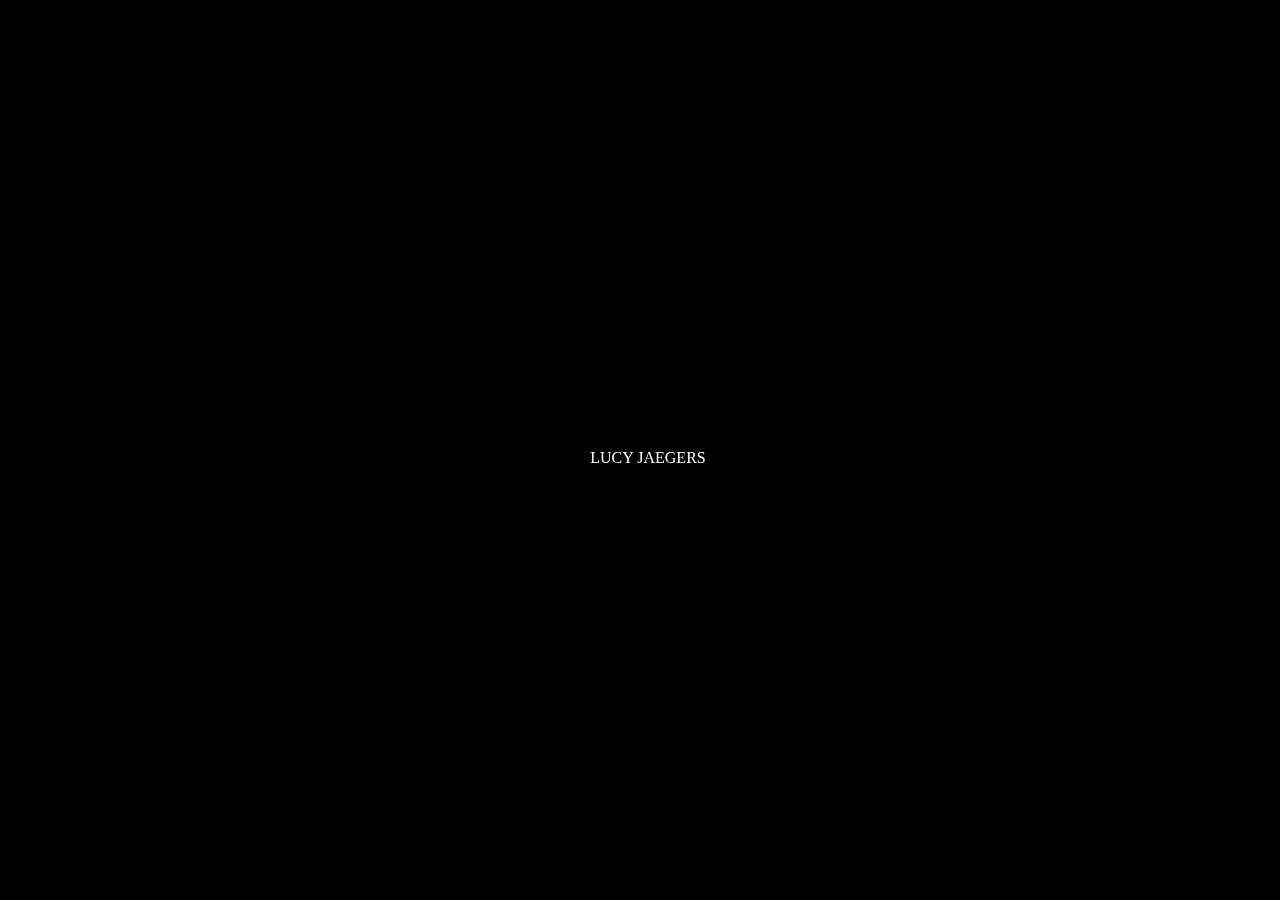
==== menu.html @ 8db87bff "Add files via upload" ====
<!DOCTYPE html>
<html>
  <head>
    <meta charset="UTF-8">
    <title>menu</title>
    <script src="libraries/p5.js" type="text/javascript"></script>
     <link type="text/css" rel="stylesheet" href="stylesheet.css"/>
     <script src="libraries/jquery-3.1.1.min.js"></script>

    <script src="libraries/p5.dom.js" type="text/javascript"></script>
    <script src="libraries/p5.sound.js" type="text/javascript"></script>

      <script>
      setTimeout(function(){
        $(document).ready(function(){
              $("#game1button").fadeIn(1000);
              $("#game2button").fadeIn(1000);
              $("#menutext").fadeIn(3000);
              $("#Name").fadeIn(3000);
              $("#game1title").fadeIn(5000);
              $("#game2title").fadeIn(5000);

        });
      },0);

  </script>

  </head>
  <body class ="trail">

    <div id="game1button" class= "gamebutton" style="display:none;"></div>           
    <div id="game2button" class= "gamebutton" style="display:none;"> </div> 

    <div id="game1title" style="display:none;">Falling stars</div>    
    <div id="game2title" style="display:none;">Chasing rainbows</div>      


    <div id="menutext" style="display:none;">Choose your game</div> 
    <div id="Name" style="display:none;"><a href="https://LucyJaegers.tumblr.com">Lucy Jaegers</a></div>      

    <script src="mousetrail.js" type="text/javascript"></script>

    <script>
       document.getElementById('game1button').addEventListener("click", redirect);
       function redirect() {
        window.location = "stars.HTML";}
   </script>

   <script>     
       document.getElementById('game2button').addEventListener("click", redirect);
       function redirect() {
       window.location = "rainbow.HTML";}
   </script>

  </body>
<footer>LUCY JAEGERS</footer>

</html>
---- stylesheet.css ----
* {
   background-color: #000000; 
}

.fullscreen {
    position: fixed;
    top: 0;
    right: 0;
    bottom: 0;
    left: 0;
    overflow: hidden;
    z-index: -100;
}

.introvideo {
    position: fixed;
    top: 50%;
    left: 50%;
    width: auto;
    height: auto;


    transform: translate(-50%, -50%);
}

.game {
    position: fixed;
    top: 50%;
    left: 50%;
    transform: translate(-50%, -50%);
    border-width: 40px;
    border-style: solid;
    border-color: grey;
    border-radius: 100px;
    background-color: grey;
}

footer {
    color: white;
    position: sticky;
     ttom: 10%;
    right: 10%;

}

a:link {
    color: grey;
    background-color: transparent;
    text-decoration: none;
}

a:hover {
    color: white;
    background-color: transparent;
    text-decoration: underline;
}

a:active {
    color: grey;
    background-color: transparent;
    text-decoration: none;
}

a:visited {
    color: grey;
    background-color: transparent;
    text-decoration: none;
}




.trail {
    position: fixed;
    top: 50%;
    left: 50%;
    transform: translate(-50%, -50%);
    background-color: black;
   overflow: hidden;
    z-index: -100;
}



#button {
    position: fixed;
    top: 47.5%;
    left: 48.4%;
    width: 42px;
    height: 42px;
    background-color: #fbf07d;
    border-radius: 100px;
    z-index: 100;
}

#game1button {
    position: fixed;
    top: 40%;
    left: 30%;
    transform: translate(-50%, -50%);
    border-width: 20px;
    border-style: solid;
    border-color: grey;
    background-image: url('stars-icon.gif');
   }

#game2button {
    position: fixed;
    top: 40%;
    left: 70%;
    transform: translate(-50%, -50%);
    border-width: 20px;
    border-style: solid;
    border-color: grey;
    background-image: url('rainbow-icon2.gif');


}

.gamebutton {
    border-radius: 300px;
    width: 300px;
    height: 300px;
    transition:height 0.5s;

}

.gamebutton:hover {
    height: 360px;
    width: 360px;
}

.start {
    position: fixed;
    color: white;
    font-family: Helvetica;
    top: 42%;
    left: 45.5%;
    font-size: 30px;
}

#back {
    position: fixed;
    top: 2%;
    left: 2%;
    width: 42px;
    height: 42px;
    background-color: white;
    border-radius: 100px;
    z-index: 100;
}

#menutext {
     position: fixed;
    color: white;
    font-family:Helvetica;
    background-color : transparent;
    top: 7.5%;
    left: 50%;
    transform: translate(-50%, -50%);
    font-size: 75px;
}

#Name {
     position: fixed;
    color: grey;
    font-family:Helvetica;
    background-color : transparent;
    top: 15%;
    left: 47%;
    transform: translate(0%, 0%);
    font-size: 20px;
}


#game1title {
   position: fixed;
    color: white;
    font-family:Helvetica;
    background-color : transparent;
    top: 65%;
    left: 30%;
    transform: translate(-50%, -50%);
    font-size: 50px;
}

#game2title {
   position: fixed;
    color: white;
    font-family:Helvetica;
    background-color : transparent;
    top: 65%;
    left: 70%;
    transform: translate(-50%, -50%);
    font-size: 50px;
}
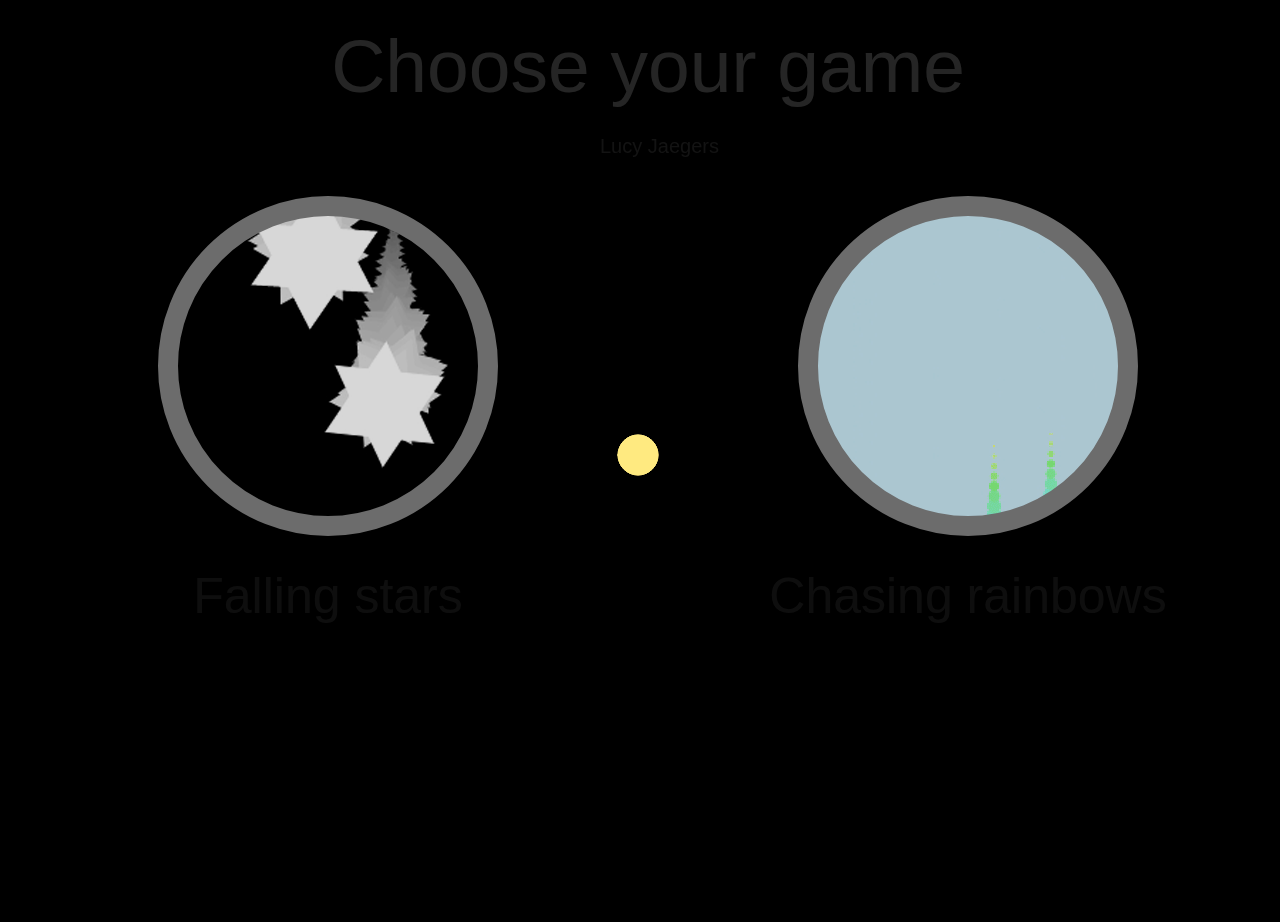
==== commit ef5e4ef0: "Update menu.html" ====
--- a/menu.html
+++ b/menu.html
@@ -43,13 +43,13 @@
     <script>
        document.getElementById('game1button').addEventListener("click", redirect);
        function redirect() {
-        window.location = "stars.HTML";}
+        window.location = "stars.html";}
    </script>
 
    <script>     
        document.getElementById('game2button').addEventListener("click", redirect);
        function redirect() {
-       window.location = "rainbow.HTML";}
+       window.location = "rainbow.html";}
    </script>
 
   </body>
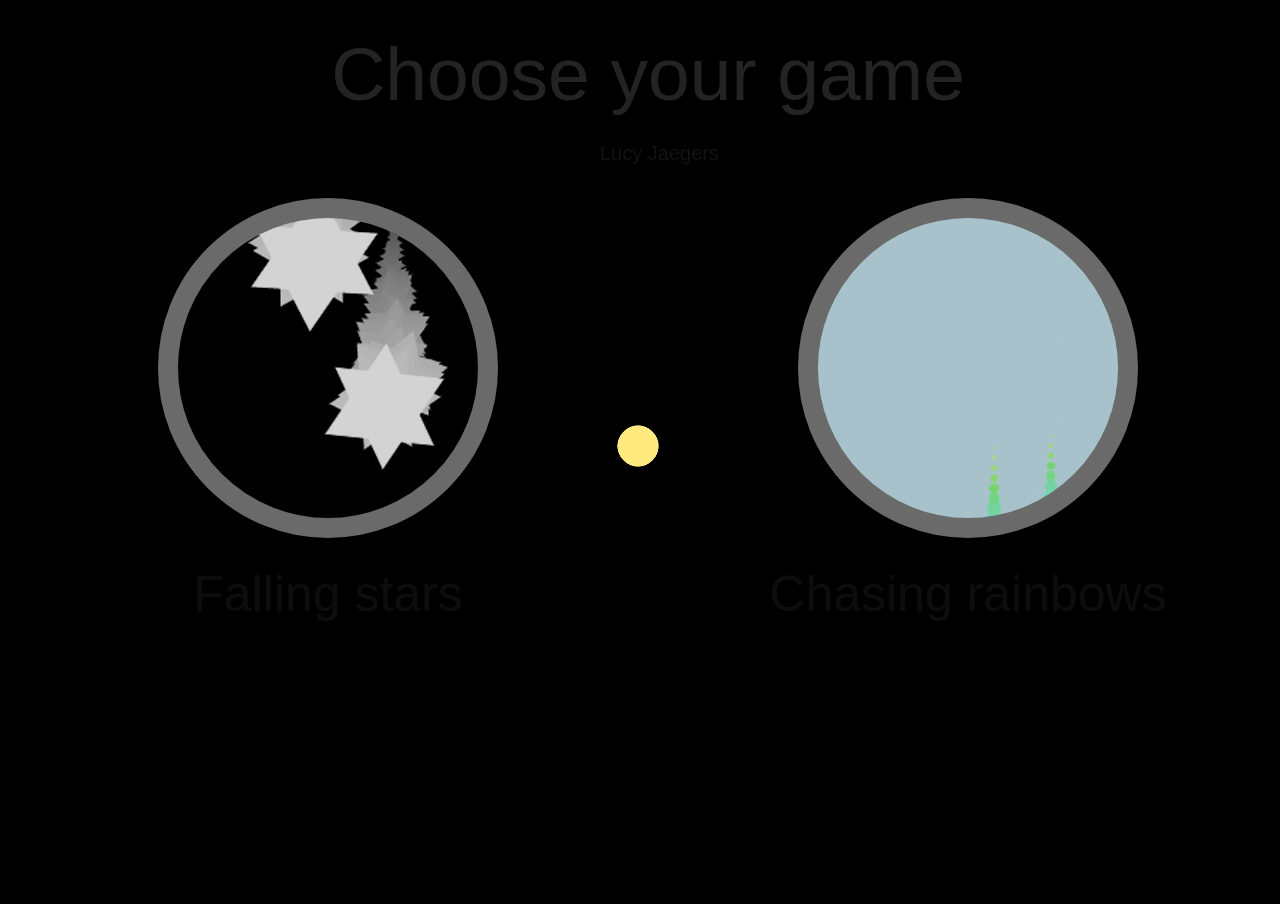
==== commit 252d7f89: "Update menu.html" ====
--- a/menu.html
+++ b/menu.html
@@ -53,6 +53,6 @@
    </script>
 
   </body>
-<footer>LUCY JAEGERS</footer>
+
 
 </html>
